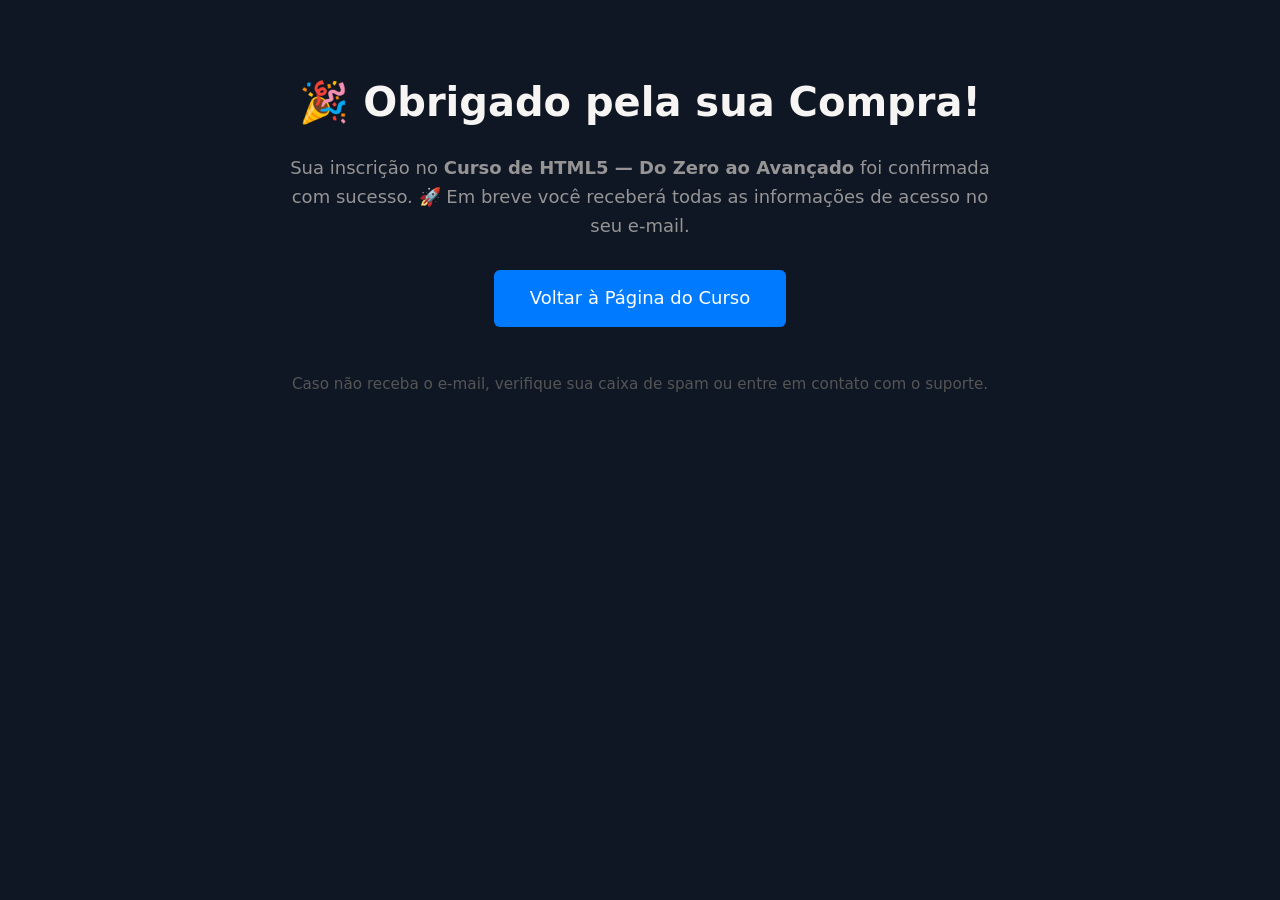
==== obrigado.html @ f5bebdd5 "Primeiro commit" ====
<!DOCTYPE html>
<html lang="pt-br">

<head>
    <meta charset="UTF-8">
    <meta name="viewport" content="width=device-width, initial-scale=1.0">
    <title>Obrigado pela Compra!</title>

    <!-- Estilos principais (igual ao seu site) -->
    <style>
        /* Reset básico */
        * {
            margin: 0;
            padding: 0;
            box-sizing: border-box;
        }

        body {
            font-family: Arial, sans-serif;
            background: #ffffff;
            color: #111;
            line-height: 1.6;
            text-align: center;
            padding: 40px 20px;
        }

        body {
            font-family: 'Inter', system-ui, -apple-system, 'Segoe UI', Roboto, 'Helvetica Neue', Arial;
            background: #0f1724;
            padding-top: 70px;
        }

        h1 {
            font-size: 2.5rem;
            margin-bottom: 20px;
            color: #f7f4f4;
        }

        p {
            font-size: 1.125rem;
            margin-bottom: 30px;
            max-width: 700px;
            margin-left: auto;
            margin-right: auto;
            color: #969494;
        }

        .btn-primary {
            display: inline-block;
            background: #007bff;
            color: #fff;
            padding: 14px 36px;
            font-size: 1.125rem;
            text-decoration: none;
            border-radius: 6px;
            transition: background 0.25s ease;
        }

        .btn-primary:hover {
            background: #0056b3;
        }

        .container {
            max-width: 850px;
            margin: 0 auto;
        }

        .footer-text {
            margin-top: 45px;
            font-size: 0.95rem;
            color: #555;
        }
    </style>

    <!-- Google tag (gtag.js) -->
    <script async src="https://www.googletagmanager.com/gtag/js?id=G-M096RC98FH"></script>
    <script>
        window.dataLayer = window.dataLayer || [];
        function gtag() { dataLayer.push(arguments); }
        gtag('js', new Date());

        gtag('config', 'G-M096RC98FH');
    </script>

    <!-- Meta Pixel Code -->
    <script>
        !function(f,b,e,v,n,t,s)
        {if(f.fbq)return;n=f.fbq=function(){n.callMethod?
        n.callMethod.apply(n,arguments):n.queue.push(arguments)};
        if(!f._fbq)f._fbq=n;n.push=n;n.loaded=!0;n.version='2.0';
        n.queue=[];t=b.createElement(e);t.async=!0;
        t.src=v;s=b.getElementsByTagName(e)[0];
        s.parentNode.insertBefore(t,s)}(window, document,'script',
        'https://connect.facebook.net/en_US/fbevents.js');
        fbq('init', '1844989169465558');
        fbq('track', 'PageView');

        const params = new URLSearchParams(window.location.search);
        if (params.get('status') === 'aprovado') {
            fbq('track', 'Purchase', {
                value: 97.00,
                currency: 'BRL'
            });
        }
    </script>
    <noscript><img height="1" width="1" style="display:none"
    src="https://www.facebook.com/tr?id=1844989169465558&ev=PageView&noscript=1"
    /></noscript>
    <!-- End Meta Pixel Code -->
</head>

<body>
    <div class="container">
        <h1>🎉 Obrigado pela sua Compra!</h1>
        <p>
            Sua inscrição no <strong>Curso de HTML5 — Do Zero ao Avançado</strong> foi confirmada com sucesso. 🚀
            Em breve você receberá todas as informações de acesso no seu e-mail.
        </p>

        <a href="https://renatopereiradevx.github.io/site-curso-html/" class="btn-primary">
            Voltar à Página do Curso
        </a>

        <p class="footer-text">
            Caso não receba o e-mail, verifique sua caixa de spam ou entre em contato com o suporte.
        </p>
    </div>
</body>

</html>
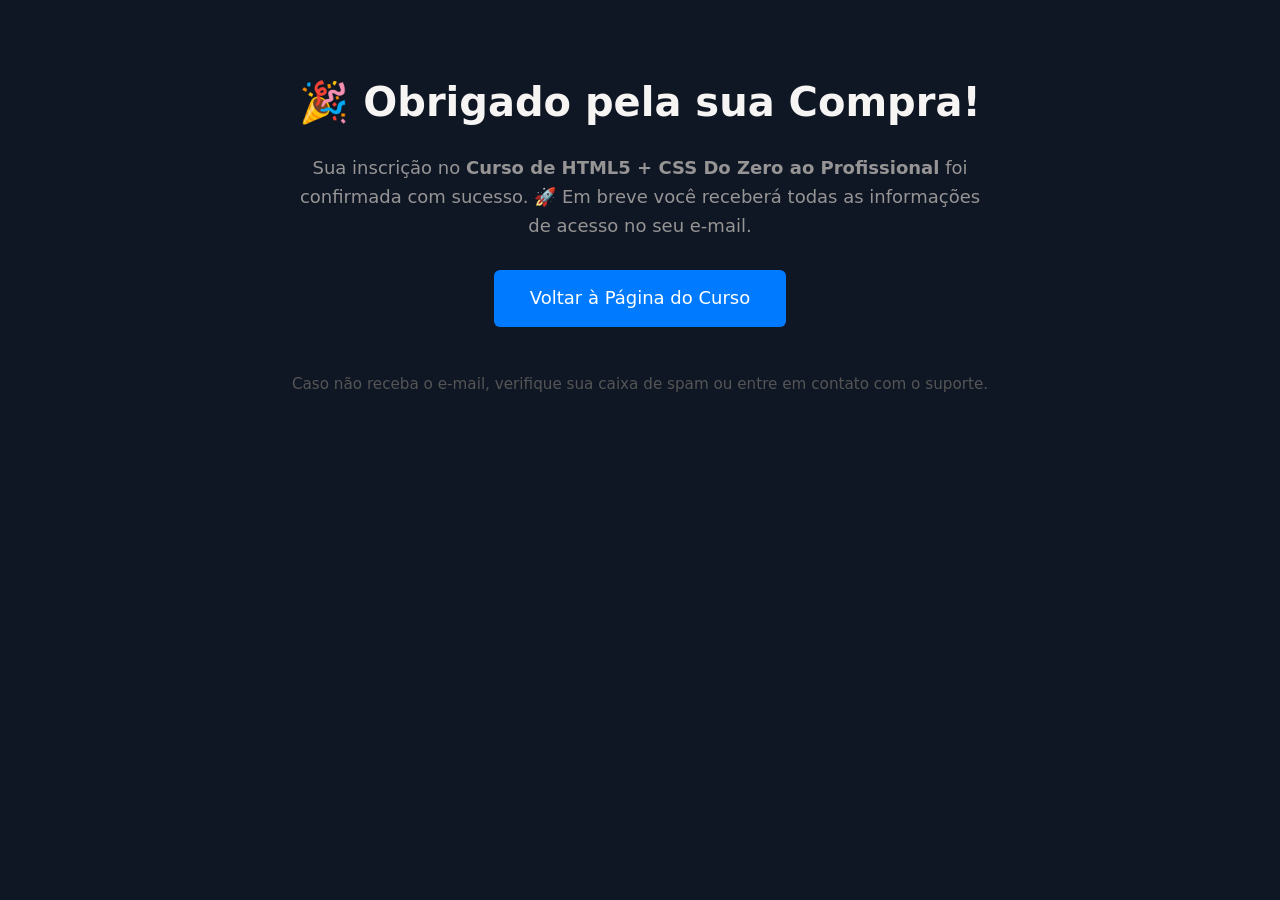
==== commit 85070d30: "Ajuste na tela de obrigado." ====
--- a/obrigado.html
+++ b/obrigado.html
@@ -113,7 +113,7 @@
     <div class="container">
         <h1>🎉 Obrigado pela sua Compra!</h1>
         <p>
-            Sua inscrição no <strong>Curso de HTML5 — Do Zero ao Avançado</strong> foi confirmada com sucesso. 🚀
+            Sua inscrição no <strong>Curso de HTML5 + CSS Do Zero ao Profissional</strong> foi confirmada com sucesso. 🚀
             Em breve você receberá todas as informações de acesso no seu e-mail.
         </p>
 
